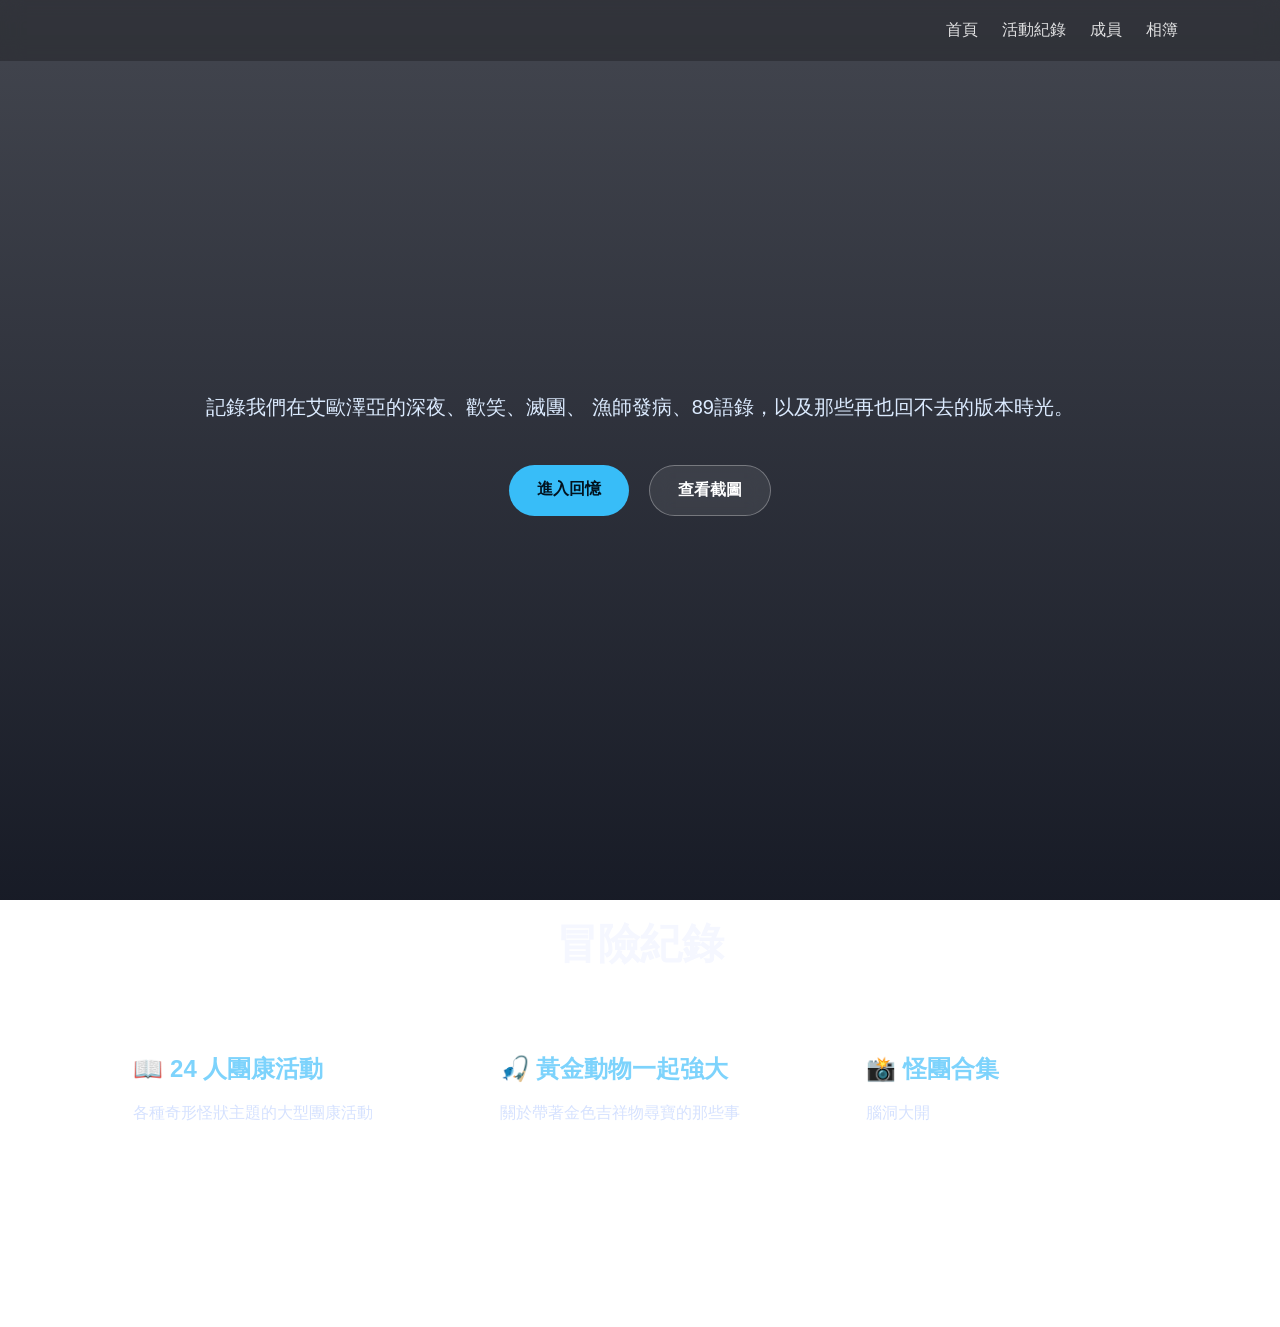
==== index.html @ 29b92b8f "Update index.html" ====
<!DOCTYPE html>
<html lang="zh-Hant">
<head>
    <meta charset="UTF-8" />
    <meta name="viewport" content="width=device-width, initial-scale=1.0" />
    <title>揪本團活動紀錄</title>

    <link rel="stylesheet" href="style/main.css">
</head>

<body>

    <nav class="navbar">
        <div class="logo">
        </div>

        <div class="nav-links">
            <a href="#">首頁</a>
            <a href="#">活動紀錄</a>
            <a href="#">成員</a>
            <a href="#">相簿</a>
        </div>
    </nav>

    <section class="hero">
        <div class="hero-content">

            <h1></h1>

            <p>
                記錄我們在艾歐澤亞的深夜、歡笑、滅團、
                漁師發病、89語錄，以及那些再也回不去的版本時光。
            </p>

            <div class="btn-group">
                <a href="#" class="btn btn-primary">進入回憶</a>
                <a href="#" class="btn btn-secondary">查看截圖</a>
            </div>

        </div>
    </section>

    <section class="section">

        <h2 class="section-title">冒險紀錄</h2>

        <div class="cards">

            <div class="card">
                <h3>📖 24 人團康活動</h3>
                <p>
                    各種奇形怪狀主題的大型團康活動
                </p>
            </div>

            <div class="card">
                <h3>🎣 黃金動物一起強大</h3>
                <p>
                    關於帶著金色吉祥物尋寶的那些事
                </p>
            </div>

            <div class="card">
                <h3>📸 怪團合集</h3>
                <p>
                    腦洞大開
                </p>
            </div>

        </div>

    </section>

    <footer>
        
    </footer>

</body>
</html>
---- style/main.css ----
*{
            margin:0;
            padding:0;
            box-sizing:border-box;
        }

        body{
            font-family:"Segoe UI",sans-serif;
            background:
                linear-gradient(rgba(4,8,20,.75), rgba(4,8,20,.92)),
                url('https://images.unsplash.com/photo-1507525428034-b723cf961d3e?q=80&w=1600&auto=format&fit=crop');
            background-size:cover;
            background-position:center;
            background-attachment:fixed;
            color:#f5f7ff;
            min-height:100vh;
        }

        .navbar{
            width:100%;
            padding:20px 8%;
            display:flex;
            justify-content:space-between;
            align-items:center;
            backdrop-filter: blur(10px);
            background:rgba(0,0,0,.25);
            position:sticky;
            top:0;
        }

        .logo{
            font-size:28px;
            font-weight:700;
            letter-spacing:2px;
        }

        .logo span{
            color:#7dd3fc;
        }

        .nav-links{
            display:flex;
            gap:24px;
        }

        .nav-links a{
            color:white;
            text-decoration:none;
            opacity:.85;
            transition:.2s;
        }

        .nav-links a:hover{
            opacity:1;
            color:#7dd3fc;
        }

        .hero{
            display:flex;
            align-items:center;
            justify-content:center;
            text-align:center;
            min-height:85vh;
            padding:40px;
        }

        .hero-content{
            max-width:900px;
            animation:fadeIn 1.2s ease;
        }

        .hero h1{
            font-size:72px;
            margin-bottom:18px;
            text-shadow:0 0 18px rgba(125,211,252,.35);
        }

        .hero p{
            font-size:20px;
            line-height:1.8;
            color:#dbeafe;
            margin-bottom:40px;
        }

        .btn-group{
            display:flex;
            justify-content:center;
            gap:20px;
            flex-wrap:wrap;
        }

        .btn{
            padding:14px 28px;
            border-radius:999px;
            text-decoration:none;
            font-weight:600;
            transition:.25s;
        }

        .btn-primary{
            background:#38bdf8;
            color:#02131f;
        }

        .btn-primary:hover{
            transform:translateY(-3px);
            box-shadow:0 10px 30px rgba(56,189,248,.4);
        }

        .btn-secondary{
            border:1px solid rgba(255,255,255,.3);
            color:white;
            background:rgba(255,255,255,.08);
            backdrop-filter: blur(10px);
        }

        .btn-secondary:hover{
            background:rgba(255,255,255,.15);
        }

        .section{
            padding:90px 8%;
        }

        .section-title{
            text-align:center;
            font-size:42px;
            margin-bottom:50px;
        }

        .cards{
            display:grid;
            grid-template-columns:repeat(auto-fit,minmax(260px,1fr));
            gap:24px;
        }

        .card{
            background:rgba(255,255,255,.08);
            border:1px solid rgba(255,255,255,.08);
            border-radius:24px;
            padding:30px;
            backdrop-filter: blur(12px);
            transition:.25s;
        }

        .card:hover{
            transform:translateY(-6px);
            background:rgba(255,255,255,.12);
        }

        .card h3{
            margin-bottom:14px;
            font-size:24px;
            color:#7dd3fc;
        }

        .card p{
            line-height:1.7;
            color:#d6e2ff;
        }

        footer{
            text-align:center;
            padding:40px;
            color:#b6c3df;
            font-size:14px;
        }

        @keyframes fadeIn{
            from{
                opacity:0;
                transform:translateY(20px);
            }
            to{
                opacity:1;
                transform:translateY(0);
            }
        }

        @media(max-width:768px){

            .hero h1{
                font-size:48px;
            }

            .hero p{
                font-size:18px;
            }

            .navbar{
                flex-direction:column;
                gap:16px;
            }
        }
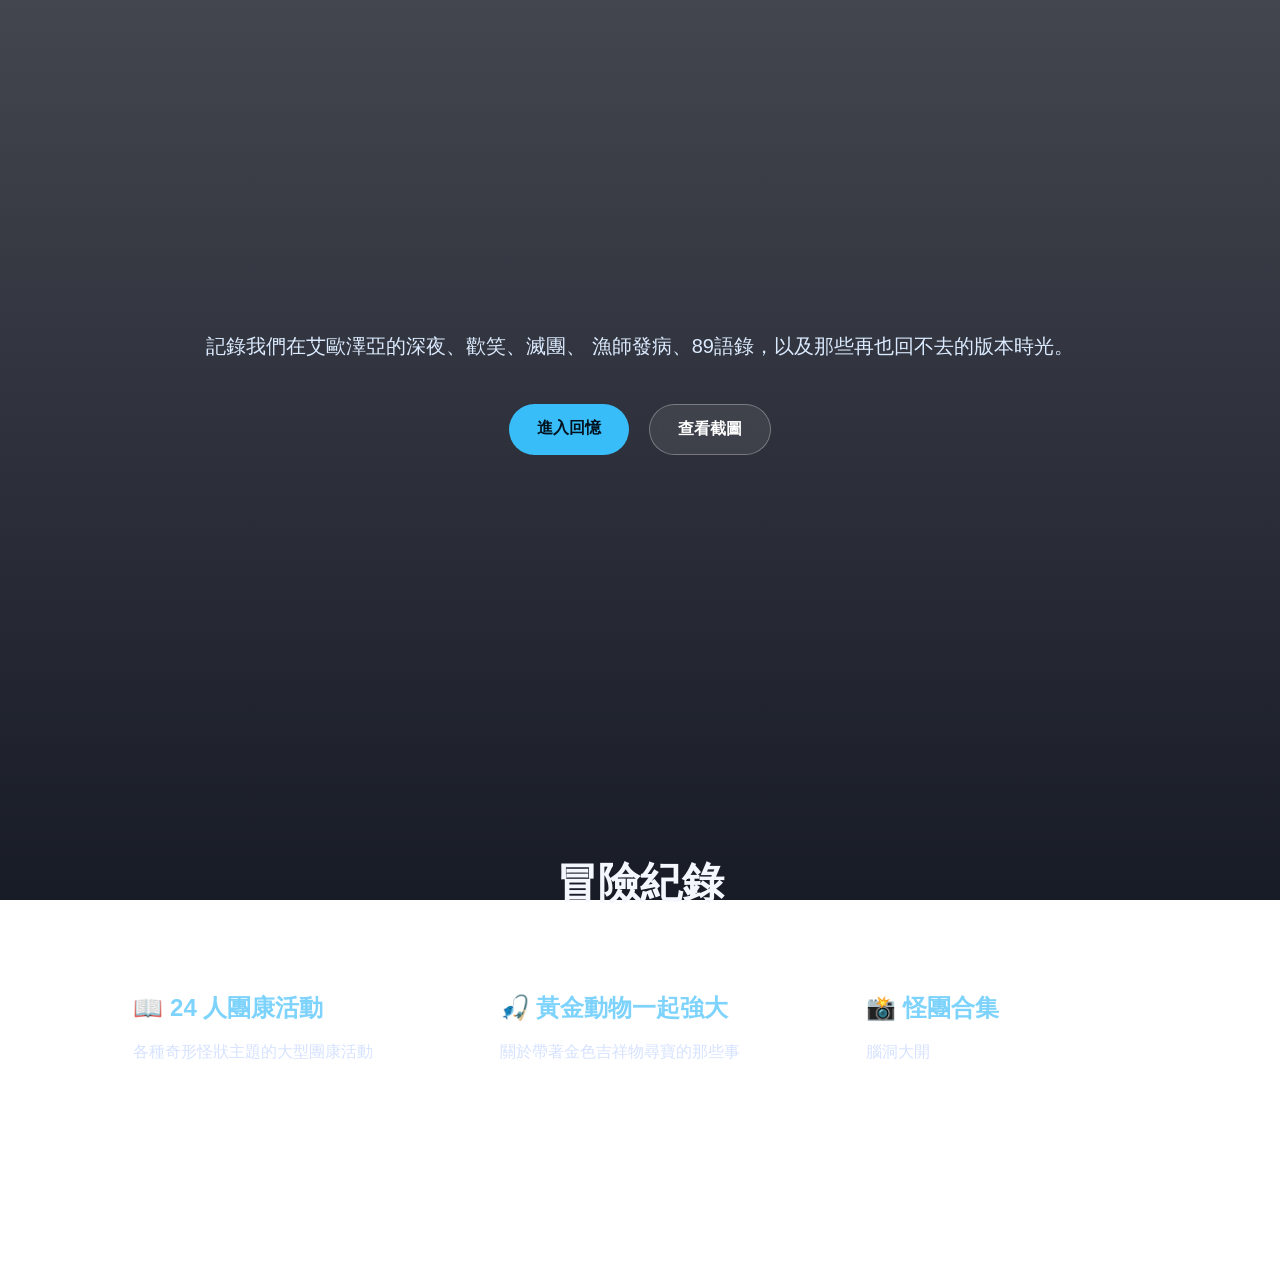
==== commit 3d226d58: "Update index.html" ====
--- a/index.html
+++ b/index.html
@@ -10,17 +10,9 @@
 
 <body>
 
-    <nav class="navbar">
-        <div class="logo">
-        </div>
-
-        <div class="nav-links">
-            <a href="#">首頁</a>
-            <a href="#">活動紀錄</a>
-            <a href="#">成員</a>
-            <a href="#">相簿</a>
-        </div>
-    </nav>
+    
+<div id="header"></div>
+   
 
     <section class="hero">
         <div class="hero-content">
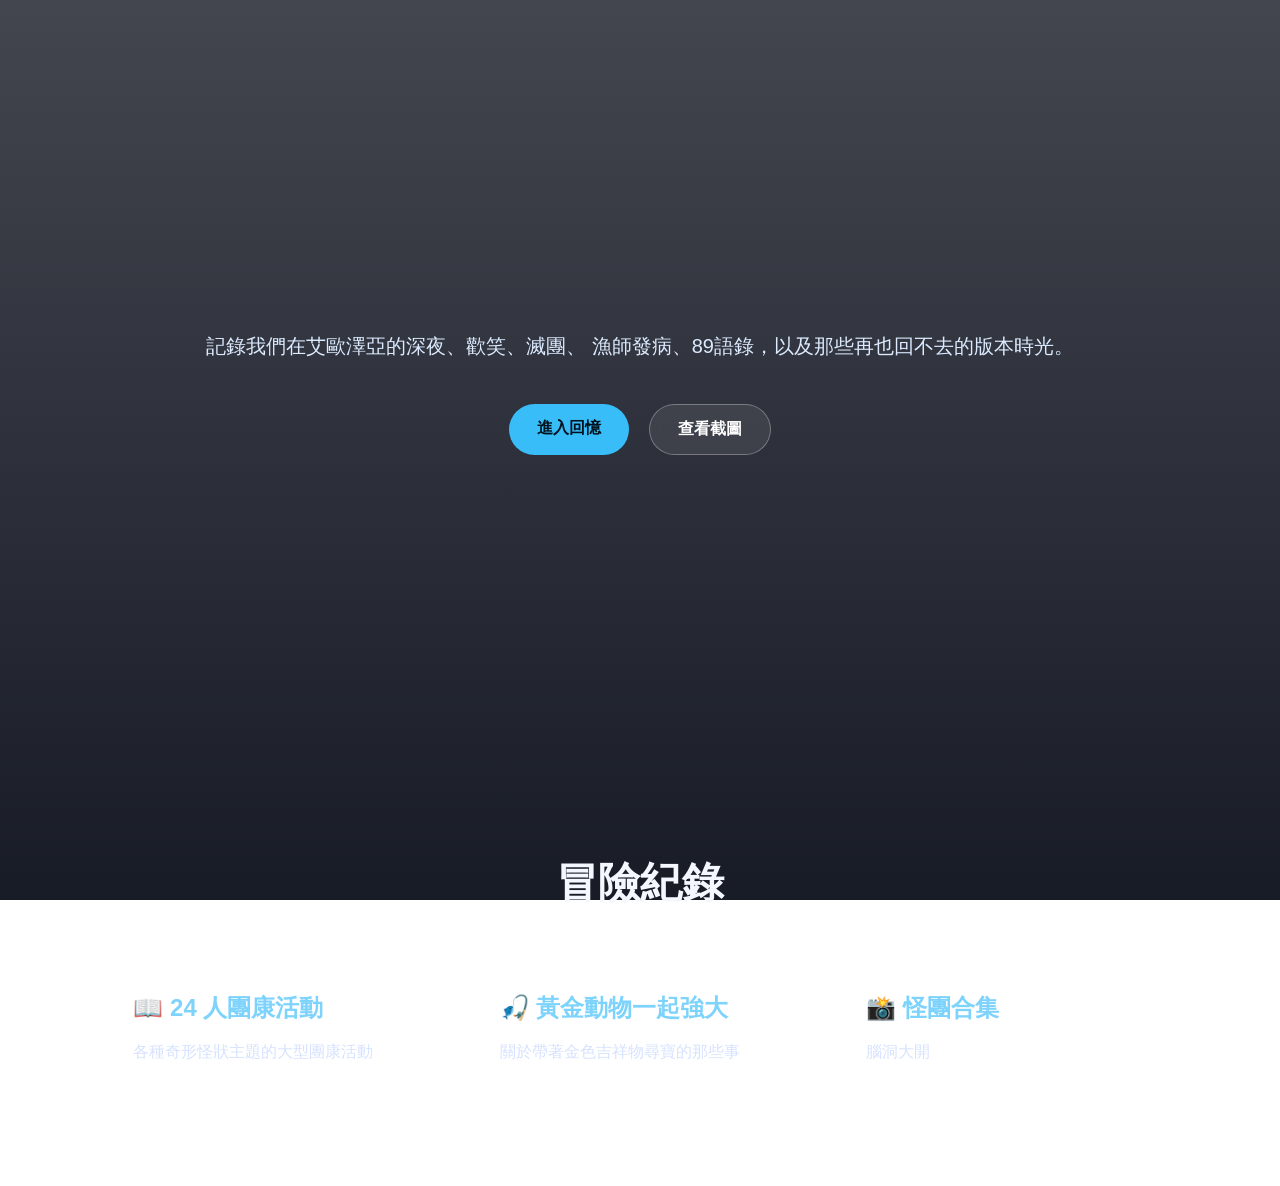
==== commit cc38230a: "Update index.html" ====
--- a/index.html
+++ b/index.html
@@ -13,7 +13,6 @@
     
 <div id="header"></div>
    
-
     <section class="hero">
         <div class="hero-content">
 
@@ -62,10 +61,6 @@
         </div>
 
     </section>
-
-    <footer>
-        
-    </footer>
-
+    <div id="footer"></div>
 </body>
 </html>
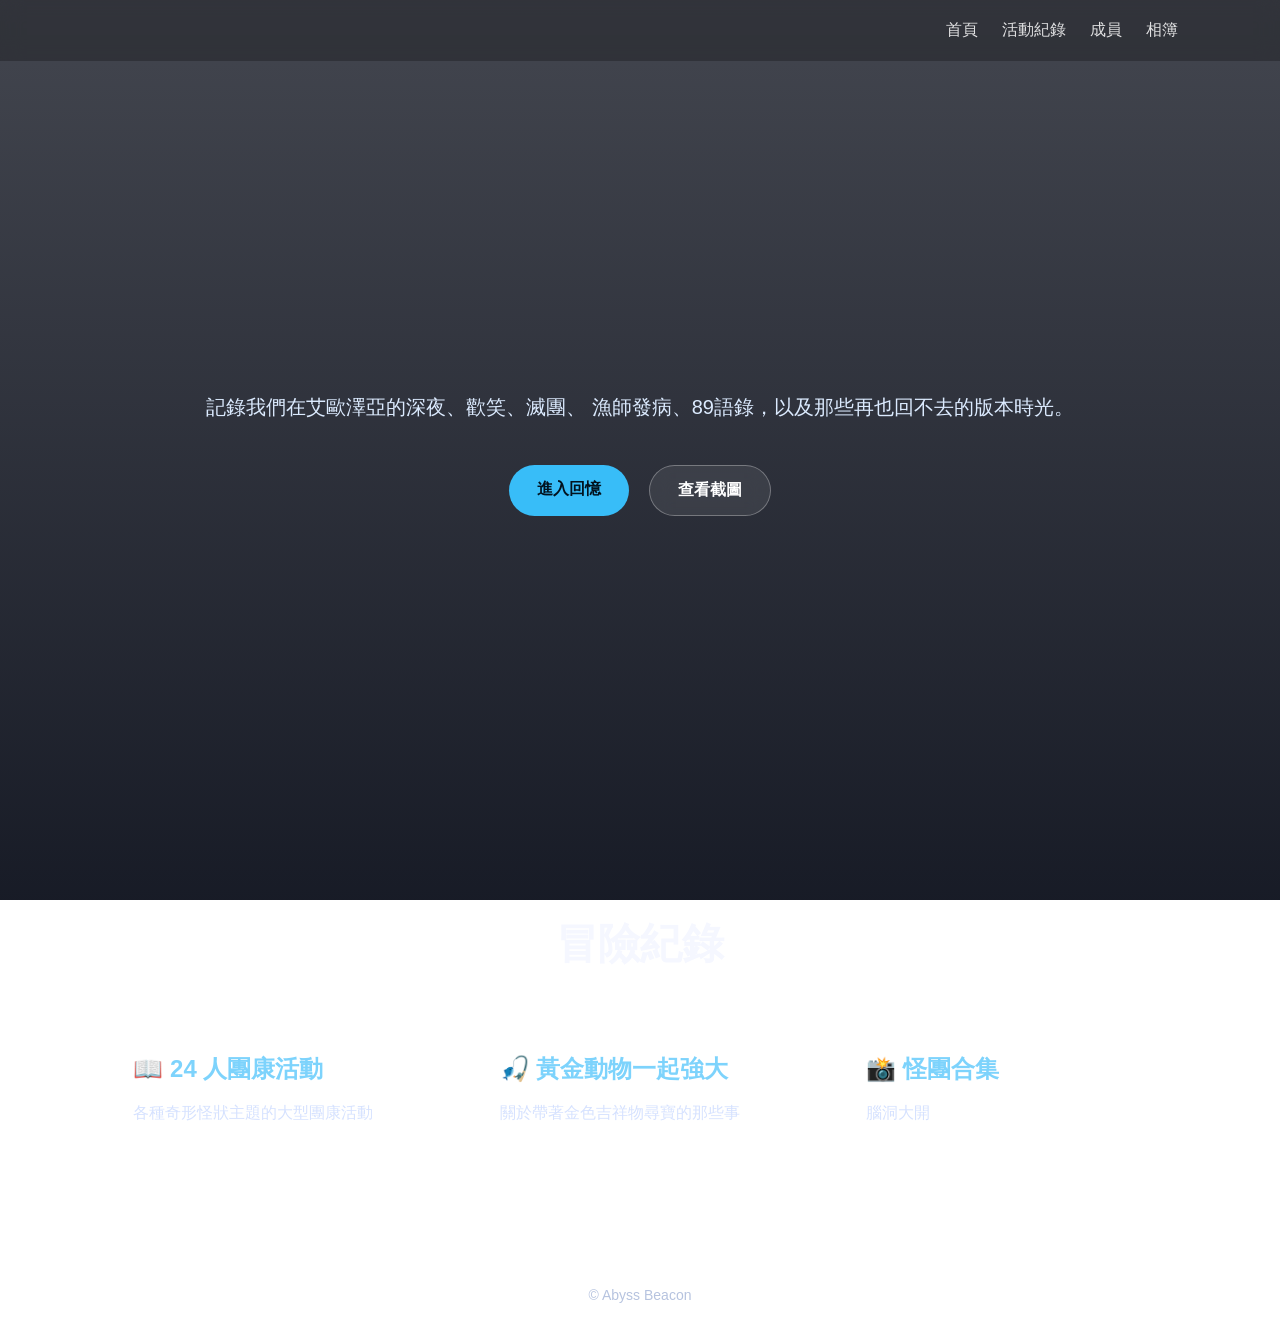
==== commit 8e3998a1: "Update index.html" ====
--- a/index.html
+++ b/index.html
@@ -62,5 +62,6 @@
 
     </section>
     <div id="footer"></div>
+    <script src="js/layout.js"></script>
 </body>
 </html>
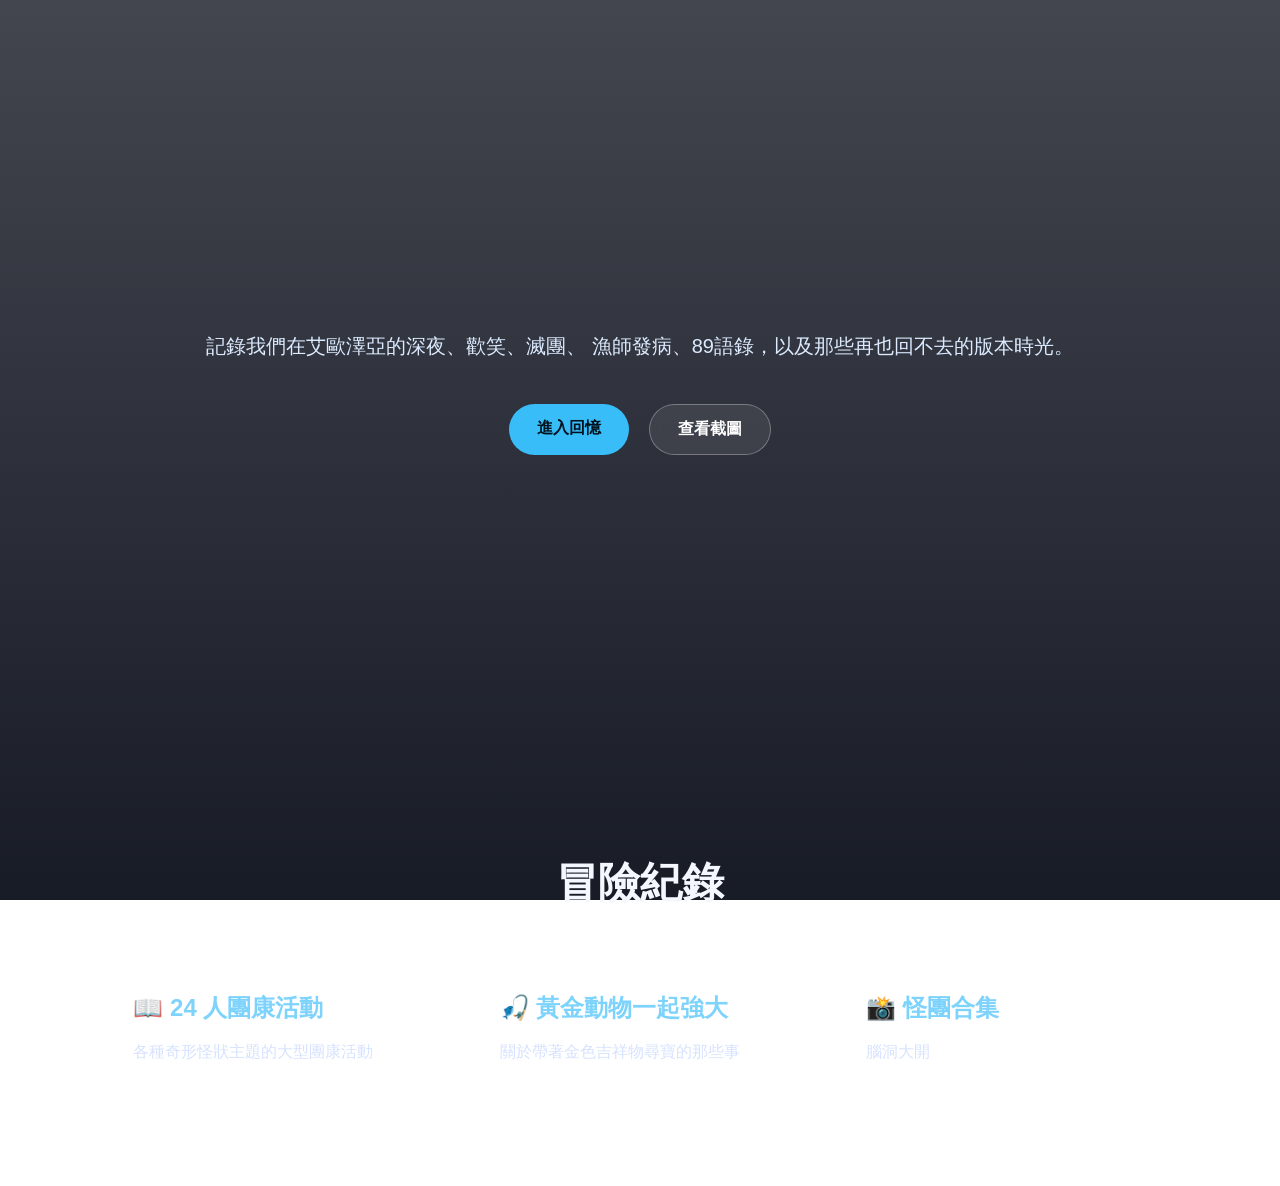
==== commit f7bfeb28: "Update index.html" ====
--- a/index.html
+++ b/index.html
@@ -62,6 +62,9 @@
 
     </section>
     <div id="footer"></div>
-    <script src="js/layout.js"></script>
+    <script src="js/layout.js">
+loadComponent("header", "layout/header.html");
+loadComponent("footer", "layout/footer.html");
+    </script>
 </body>
 </html>
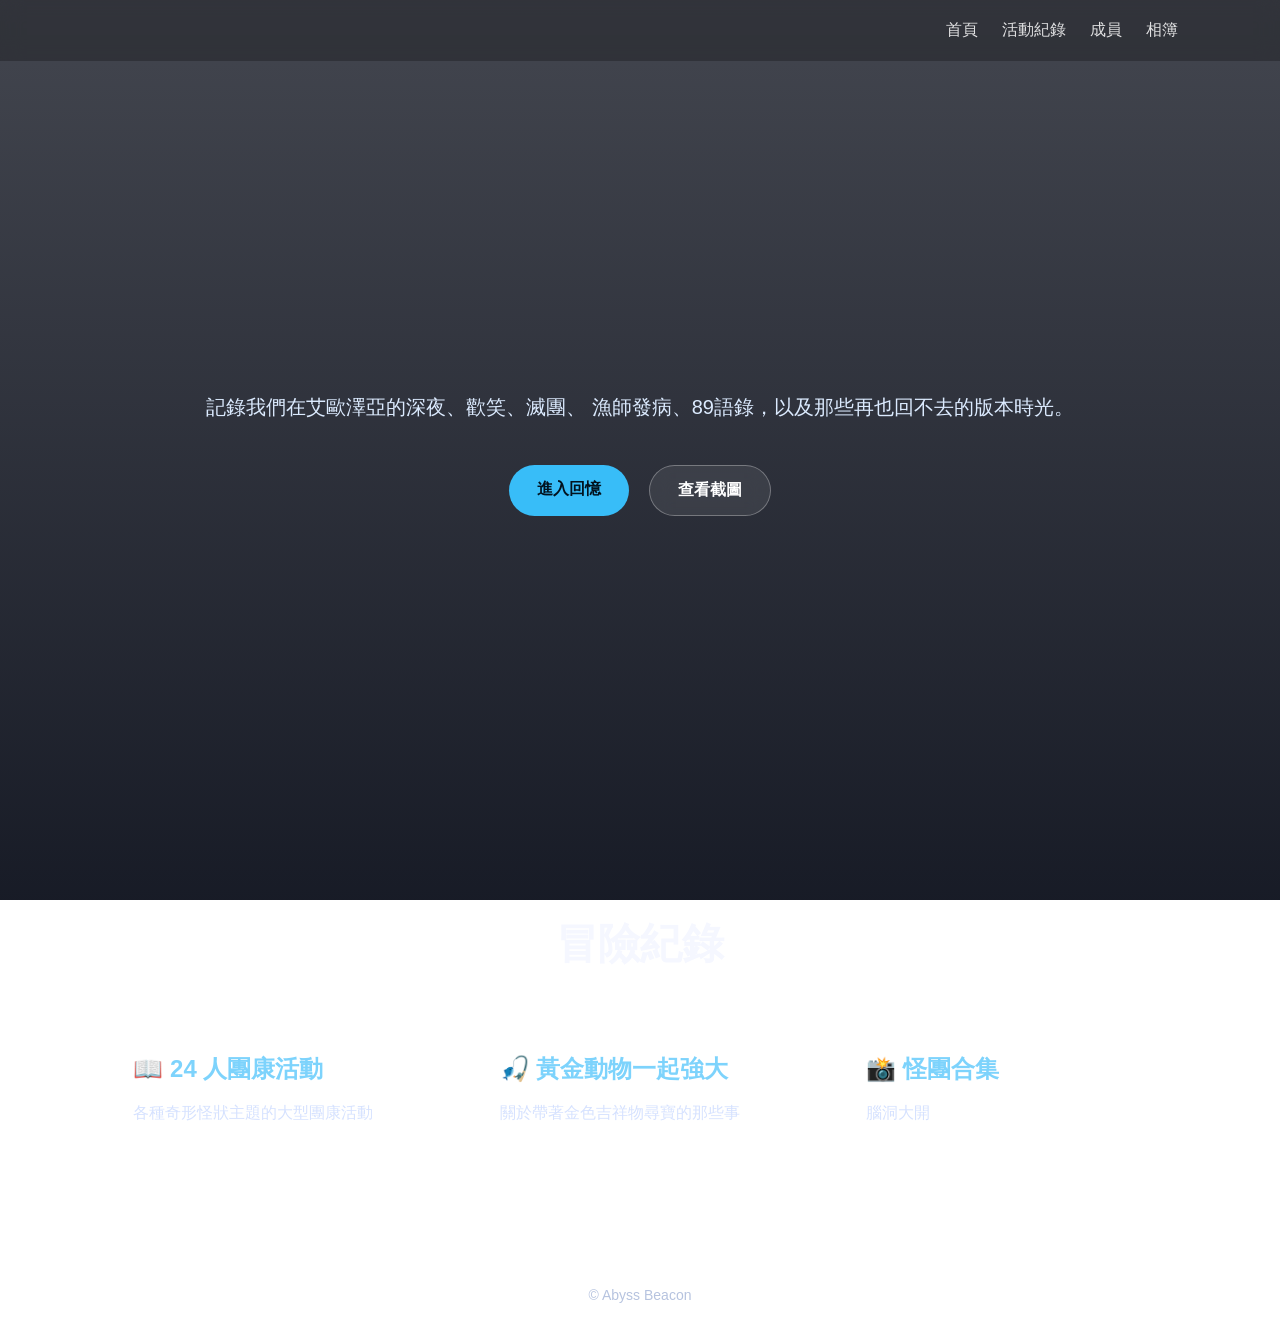
==== commit ba87b92e: "Update index.html" ====
--- a/index.html
+++ b/index.html
@@ -62,7 +62,8 @@
 
     </section>
     <div id="footer"></div>
-    <script src="js/layout.js">
+    <script src="js/layout.js"></script>
+        <script>
 loadComponent("header", "layout/header.html");
 loadComponent("footer", "layout/footer.html");
     </script>
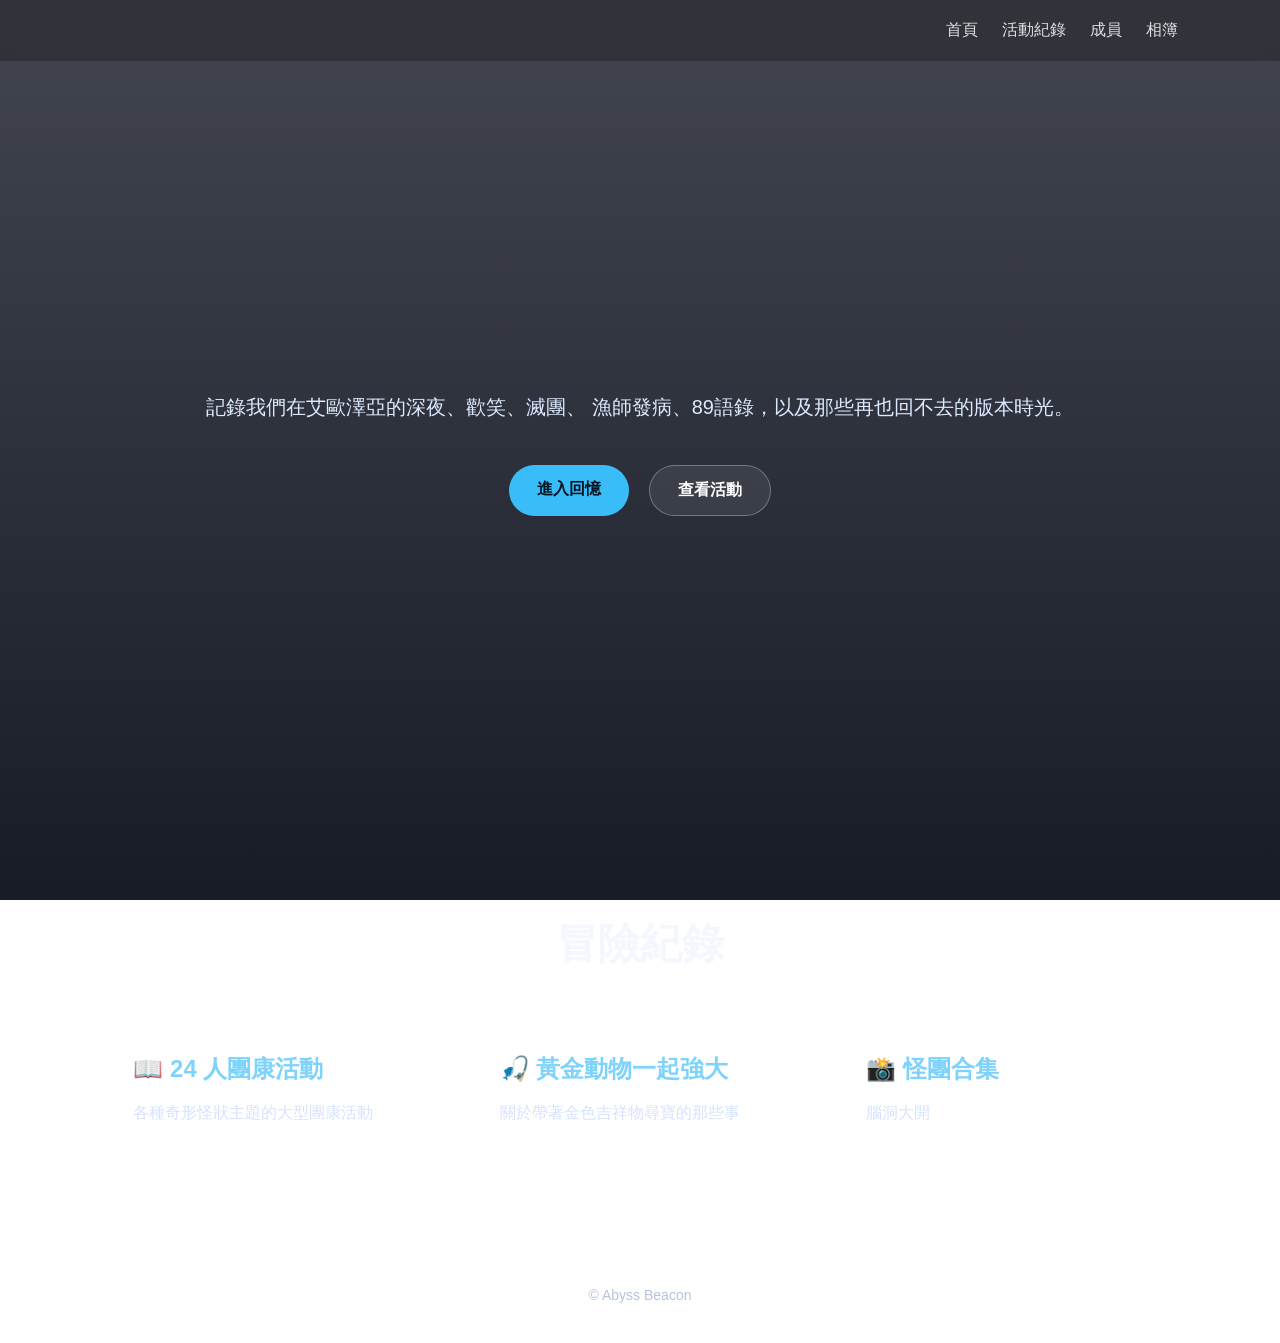
==== commit 8e9ecab9: "Update index.html" ====
--- a/index.html
+++ b/index.html
@@ -24,8 +24,8 @@
             </p>
 
             <div class="btn-group">
-                <a href="#" class="btn btn-primary">進入回憶</a>
-                <a href="#" class="btn btn-secondary">查看截圖</a>
+                <a href="/memories/album/index.html" class="btn btn-primary">進入回憶</a>
+                <a href="/memories/activities/index.html" class="btn btn-secondary">查看活動</a>
             </div>
 
         </div>
